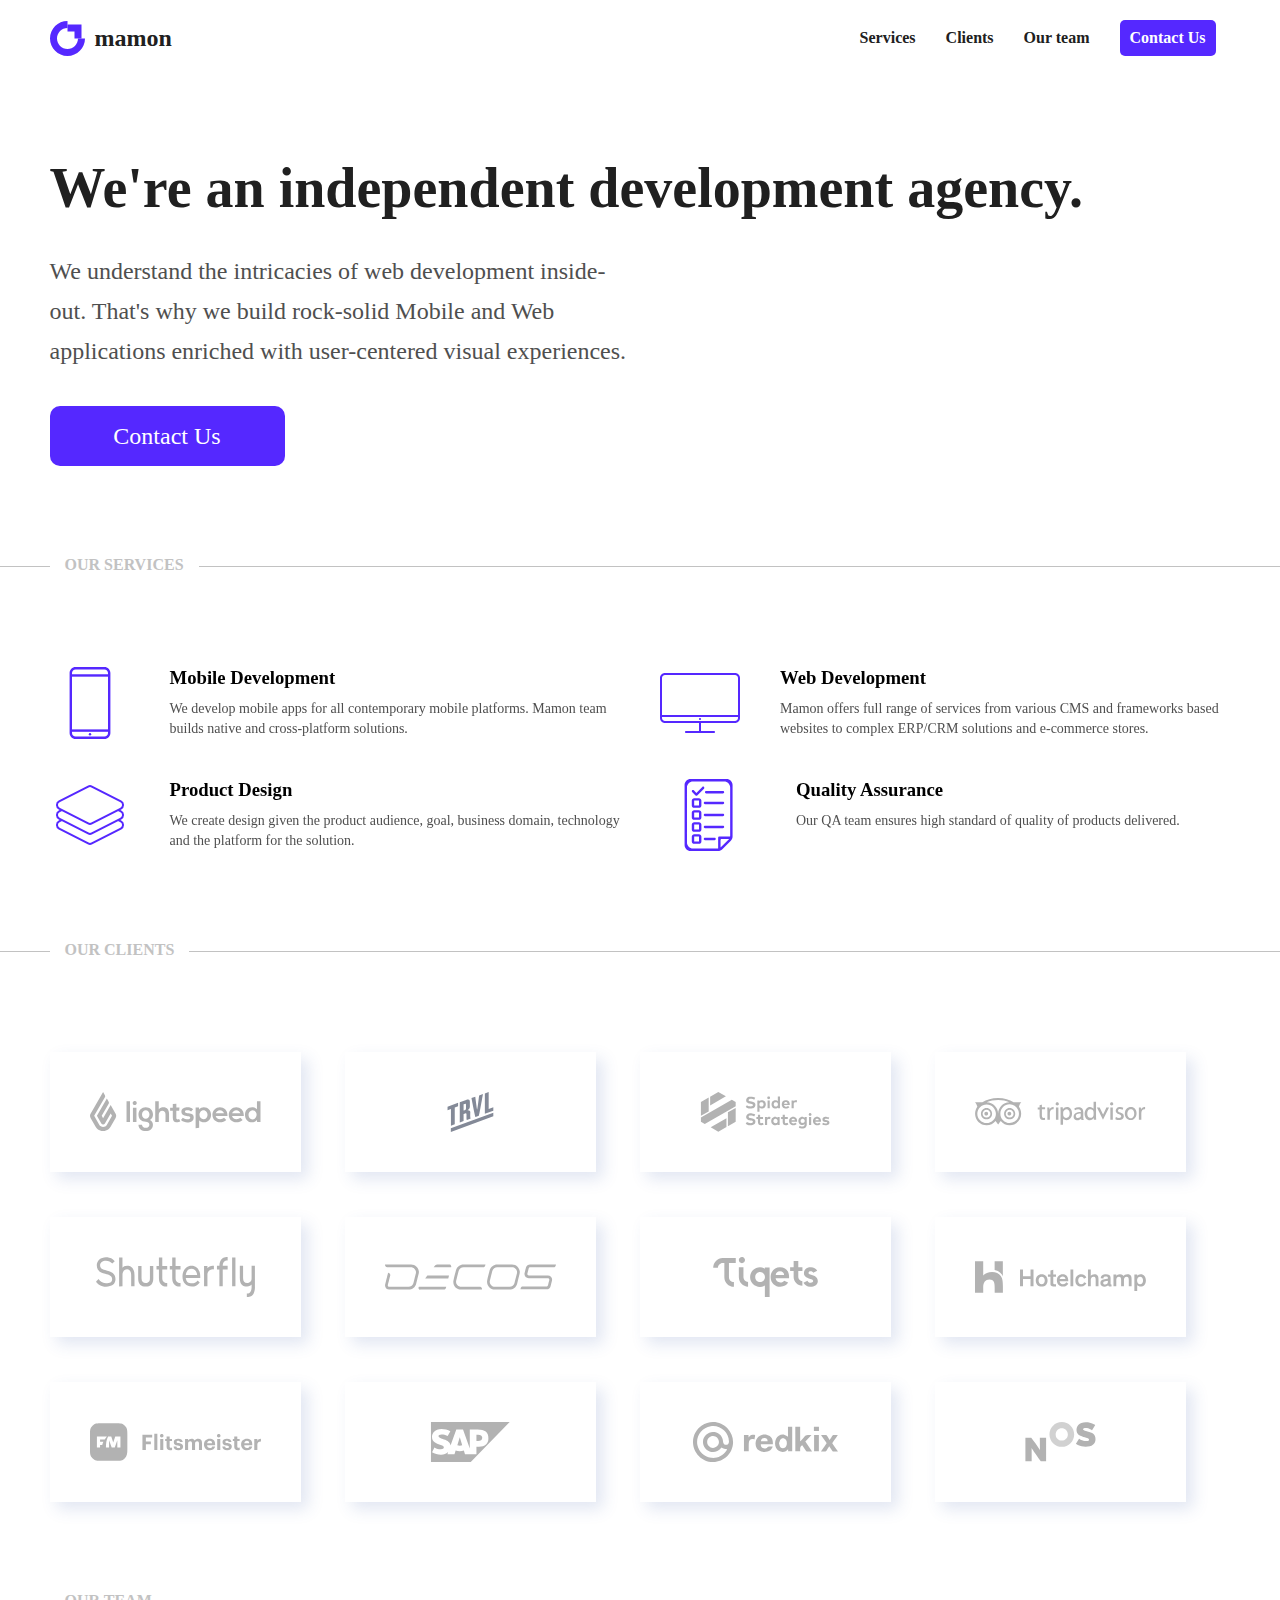
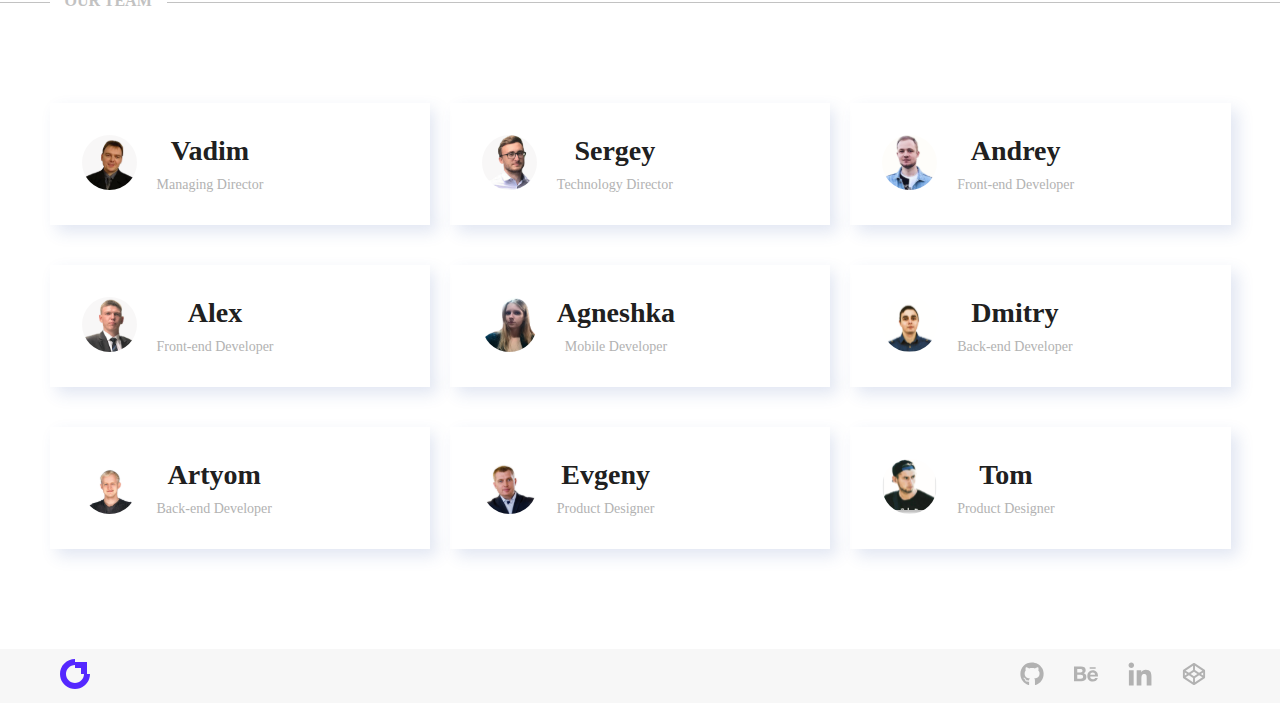
==== index.html @ 7d63278f "Mis à jour" ====
<!DOCTYPE html>
<html lang="en">

<head>
    <meta charset="UTF-8">
    <meta http-equiv="X-UA-Compatible" content="IE=edge">
    <meta name="viewport" content="width=device-width, initial-scale=1.0">
    <link rel="stylesheet" href="https://unpkg.com/aos@next/dist/aos.css" />
    <link rel="stylesheet" href="style.css">
    <title>Document</title>
</head>

<body>
    <header>
        <div class="logo__header">
            <img src="./logo.svg" alt="">
            <span>mamon</span>
        </div>

    <img src="/toggle.svg" alt="" style="width: 35px; height: 35px" class="humberger">

        
        <nav>
            <a href="#">Services</a>
            <a href="#">Clients</a>
            <a href="#">Our team</a>
            <a href="#" class="contact">Contact Us</a>
        </nav>
    </header>

    <section class="landing__page">
        <div class="container">
            <h1 class="title" data-aos="fade-left">We're an independent development agency.</h1>

            <div class="w-half">
                <p class="description">
                    We understand the intricacies of web development inside-out. That's why we build rock-solid Mobile
                    and Web applications enriched with user-centered visual experiences.
                </p>
                <p class="empty"></p>
            </div>
            <a href="#" class="contact__us">Contact Us</a>
        </div>
    </section>
    <!-- 
    <hr class='inlineHr hr1' ><span class="hr__services">OUR SERVICES</span>
<hr class='inlineHr hr2' /> -->

    <div id="border">
        <section class="landing__page">
            <h2>OUR SERVICES</h2>
            <div class="services">
                <div class="service1">
                    <img src="./images/iphone.svg" alt="" class="iphone">
                    <div data-aos="fade-left">
                        <h3>Mobile Development</h3>
                        <p>We develop mobile apps for all contemporary
                            mobile platforms. Mamon team builds
                            native and cross-platform solutions.</p>
                    </div>
                </div>
                <div class="service1">
                    <img src="./images/laptop.svg" alt="" class="laptop">
                    <div data-aos="fade-right">
                        <h3>Web Development</h3>
                        <p>Mamon offers full range of services from various
                            CMS and frameworks based websites to complex
                            ERP/CRM solutions and e-commerce stores.</p>
                    </div>
                </div>
                <div class="service1">
                    <img src="./images/product.svg" alt="" class="product">
                    <div data-aos="fade-left">
                        <h3>Product Design</h3>
                        <p>We create design given the product audience,
                            goal, business domain, technology and
                            the platform for the solution.</p>
                    </div>
                </div>
                <div class="service1">
                    <img src="./images/todo.svg" alt="" class="todo">
                    <div data-aos="fade-right">
                        <h3>Quality Assurance</h3>
                        <p>Our QA team ensures high standard of
                            quality of products delivered.
                        </p>
                    </div>
                </div>
            </div>
        </section>
    </div>

    <div id="border">
        <section class="landing__page">
            <h2>OUR CLIENTS</h2>
            <div class="grid">
                <img src="./clients/lightspeed.svg" alt="">
                <img src="./clients/trvl.svg" alt="">
                <img src="./clients/spider.svg" alt="">
                <img src="./clients/tripadvisor.svg" alt="">
                <img src="./clients/shutterfly.svg" alt="">
                <img src="./clients/decos.svg" alt="">
                <img src="./clients/tiqets.svg" alt="">
                <img src="./clients/hotelchamp.svg" alt="">
                <img src="./clients/flitsmeister.svg" alt="">
                <img src="./clients/sap.svg" alt="">
                <img src="./clients/redixx.svg" alt="">
                <img src="./clients/nos.svg" alt="">
            </div>
        </section>

    </div>
    <div id="border">
        <section class="landing__page">
            <h2>OUR TEAM</h2>
            <div class="team">
                <div class="card-detail">
                    <img src="./team/vadim.svg" alt="">
                    <div class="info">
                        <h1 class="name">Vadim</h1>
                        <p class="position">Managing Director</p>
                    </div>
                </div>

                <div class="card-detail">
                    <img src="./team/sergey.svg" alt="">
                    <div class="info">
                        <h1 class="name">Sergey</h1>
                        <p class="position">Technology Director</p>
                    </div>
                </div>

                <div class="card-detail">
                    <img src="./team/andrey.svg" alt="">
                    <div class="info">
                        <h1 class="name">Andrey</h1>
                        <p class="position">Front-end Developer</p>
                    </div>
                </div>

                <div class="card-detail">
                    <img src="./team/alex.svg" alt="">
                    <div class="info">
                        <h1 class="name">Alex</h1>
                        <p class="position">Front-end Developer</p>
                    </div>
                </div>

                <div class="card-detail">
                    <img src="./team/agneshka.svg" alt="">
                    <div class="info">
                        <h1 class="name">Agneshka</h1>
                        <p class="position">Mobile Developer</p>
                    </div>
                </div>

                <div class="card-detail">
                    <img src="./team/dimitry.svg" alt="">
                    <div class="info">
                        <h1 class="name">Dmitry</h1>
                        <p class="position">Back-end Developer</p>
                    </div>
                </div>

                <div class="card-detail">
                    <img src="./team/artyom.svg" alt="">
                    <div class="info">
                        <h1 class="name">Artyom</h1>
                        <p class="position">Back-end Developer</p>
                    </div>
                </div>

                <div class="card-detail">
                    <img src="./team/evegeny.svg" alt="">
                    <div class="info">
                        <h1 class="name">Evgeny</h1>
                        <p class="position">Product Designer</p>
                    </div>
                </div>

                <div class="card-detail">
                    <img src="./team/tom.svg" alt="">
                    <div class="info">
                        <h1 class="name">Tom</h1>
                        <p class="position">Product Designer</p>
                    </div>
                </div>

            </div>
        </section>


    </div>

    <div id="footer">

        <footer class="footer">
                <a href="#"><img src="./logo.svg" alt="" class="footer__logo" ></a>
                <div class="social">
                    <a href="#"><img src="./media/github.svg" alt="" class="social_logo" ></a>
                    <a href="#"> <img src="./media/beone.svg" alt="" class="social_logo" ></a>
                    <a href="#"> <img src="./media/linkdin.svg" alt="" class="social_logo" ></a>
                    <a href="#"> <img src="./media/codepen.svg" alt="" class="social_logo" ></a>

            
            </div>
        </footer>
    </div>
    <script src="https://unpkg.com/aos@next/dist/aos.js"></script>
  <script>
    AOS.init();
  </script>
</body>

</html>
---- style.css ----
*{
    padding: 0; 
    margin: 0; 
    box-sizing: border-box;
}
body {
    height: 200vh;
    font-family: Ubuntu;
    overflow-y: scroll;

}

a {
    text-decoration: none;
    color: #202020;
}
header {
    max-width: 1181px;
    width: 100%;
    margin: 20px auto;
    
}

/* width */
::-webkit-scrollbar {
    width: 10px;
   
  }
  
  /* Track */
  ::-webkit-scrollbar-track {
    background: #f1f1f1; 
  
  }
   
  /* Handle */
  ::-webkit-scrollbar-thumb {
    background-color: #21D4FD;
    background-image: linear-gradient(19deg, #21D4FD 0%, #B721FF 100%);
    

  }
  
  /* Handle on hover */
  ::-webkit-scrollbar-thumb:hover {
    background: #7c5feb; 
  }
header.active {
    position: fixed;
    width: 100%;

}
header  {
display: flex;
justify-content: space-between;

}
.humberger {
    display: none;
}
nav {
    display: flex; 
    justify-content: center; 
    align-items: center
}
nav a {
margin: 0 15px;
font-style: normal;
font-weight: bold;
font-size: 1rem;
line-height: 16px;
color: #202020;
}

nav .contact {
background: #5528FF;
border-radius: 5px;
font-style: normal;
font-weight: bold;
font-size: 1rem;
line-height: 16px;
color: #FFFFFF;
padding: 10px;
}
.logo__header {
    display: flex; 
    justify-content: center; 
    align-items: center
}

.logo__header img {
    width: 35px;
    height: 35px;
}
.logo__header span {
margin-left: 10px;
font-style: normal;
font-weight: bold;
font-size: 24px;
line-height: 28px;
text-align: center;
color: #202020;
display: flex; 
justify-content: center; 
align-items: center;
}


.landing__page {
    max-width: 1181px;
    margin: 100px auto;
}

.container h1 {

font-style: normal;
font-weight: bold;
font-size: 56px;
line-height: 65px;
color: #202020;
}

.w-half {
    display: flex;
    margin-top: 30px;
}
.w-half .description {
    width: 50%;
font-style: normal;
font-weight: normal;
font-size: 24px;
line-height: 40px;

color: #4F4F4F;
}
.w-half .empty{
    width: 50%;
}

.landing__page  .contact__us{
margin-top: 35px;
display: flex; 
justify-content: center; 
align-items: center;
background: #5528FF;
border-radius: 10px;
font-style: normal;
font-weight: normal;
font-size: 24px;
line-height: 28px;
color: #FFFFFF;
padding: 10px;
width: 235px;
height: 60px;
}



section .services {
    
    display: grid;
    grid-template-columns: repeat(2,1fr);
    gap: 40px;
}

.service1 {
    display: flex;
    justify-content: flex-start;
    
}

.service1 div {
    margin-left: 40px;
}

.service1 h3 {
    padding-bottom: 10px;
}

.services p {
    
    font-style: normal;
    font-weight: normal;
    font-size: 14px;
    line-height: 20px;
    color: #4F4F4F;

}

.product {
    display: flex; 
    justify-content: center; 
    align-items: center;
}

@media (max-width: 768px) {
    .humberger  {
        display: flex;
        justify-content: center; 
        align-items: center;
    }
   
  
    nav {
        display: none;
    }
}

@media (max-width: 768px) {
    section .services {
        display: grid;
        grid-template-columns: 1fr;
        gap: 40px;
        margin: 0 1rem;
    }
    .container {
        margin-left: 1rem;
    }
    .container h1 {
        font-size: 28px;
        line-height: 40px;
    }
    .empty {
        display: none;
    }

    .w-half .description {
        width: 100%;
    }

   
  
}
#border {
    position: relative;
    border-top: 1px solid #C2C2C2;
}
.landing__page h2 {
    position: absolute;
    top: -11px;
    font-size: 16px;
    font-weight: 700;
    background-color: #fff;
    color: #C2C2C2;
    padding: 0 15px;
    font-style: normal;
}
.grid {

   display: grid;
   /* grid-template-columns: repeat(4,1fr); */
   grid-template-columns: repeat(auto-fit, minmax(280px, 1fr));
   row-gap: 45px;
   /* text-align: center; */
  
}

.grid img {
    box-shadow: 
    inset 0 0 15px rgba(55, 84, 170,0),
    inset 0 0 20px rgba(255, 255, 255,0),
    7px 7px 15px rgba(55, 84, 170,.15),
    -7px -7px 20px rgba(255, 255, 255,1),
    inset 0px 0px 4px rgba(255, 255, 255,.2);
    padding: 2.5rem;
}

.grid img:hover {
    transform: scale(1.1);
    transition: transform 300ms ease-in-out;
    outline: 3px solid lightgrey;;
    outline-offset: -3px;
}


@media (max-width: 768px) {
    .landing__page .grid {
        display: grid;
        grid-template-columns: repeat(2,1fr);
        margin: 0 1rem;
        
    }
 
}

@media (max-width: 792px) {

    .landing__page .team {
        display: grid;
        grid-template-columns: repeat(2,1fr);
        margin-left: 5.5rem;
    }
}
@media (max-width: 500px) {
    .landing__page .grid {
        display: grid;
        grid-template-columns: 1fr;
        margin: 0 2rem;
       
    }
 
    .landing__page .grid img {
       
        width: 100%;
    }
   

}
@media (max-width:948px) {
    .landing__page .team {
        display: grid;
        grid-template-columns: 1fr;
      
    }

}
@media (max-width: 650px) {
    .landing__page .team {
        display: grid;
        grid-template-columns: 1fr;
        margin-left: 2rem;
        margin-right: 2rem;
    }
  

}

.team {
    display: grid;
    /* grid-template-columns: repeat(3, 1fr ); */
   grid-template-columns: repeat(auto-fit, minmax(300px, 1fr));
    column-gap: 20px;
    row-gap: 40px;
    
}
.team .card-detail {
    display: flex;
    box-shadow: 
    inset 0 0 15px rgba(55, 84, 170,0),
    inset 0 0 20px rgba(255, 255, 255,0),
    7px 7px 15px rgba(55, 84, 170,.15),
    -7px -7px 20px rgba(255, 255, 255,1),
    inset 0px 0px 4px rgba(255, 255, 255,.2);
     padding: 2rem;

    
}

.team .info {
    margin-left: 20px;
    display: flex; 
    flex-direction: column;
    justify-content: center; 
    align-items: center;

}

.team .info h1 {
margin-bottom: 10px;
font-style: normal;
font-weight: bold;
font-size: 28px;
line-height: 32px;
color: #202020;
}

.team .info p {
font-style: normal;
font-weight: normal;
font-size: 14px;
line-height: 16px;
color: #B2B2B2;
}

.team .card-detail img {
    border-radius: 50%;
    width: 55px;
    height: 55px;
}



#footer {
    background: #F7F7F7;
}

.footer__logo {
    width: 30px;
    height: 30px;
}

.footer {
    max-width: 1181px;
    margin: 0 auto;
    display: flex;
    justify-content: space-between;
    padding: 10px;
 
}

.footer .social {
    display: flex; 
    justify-content: center; 
    align-items: center;
}
.footer .social a {
margin: 0 15px;
}

.social__logo {
    width: 25px;
    height: 25px;
}
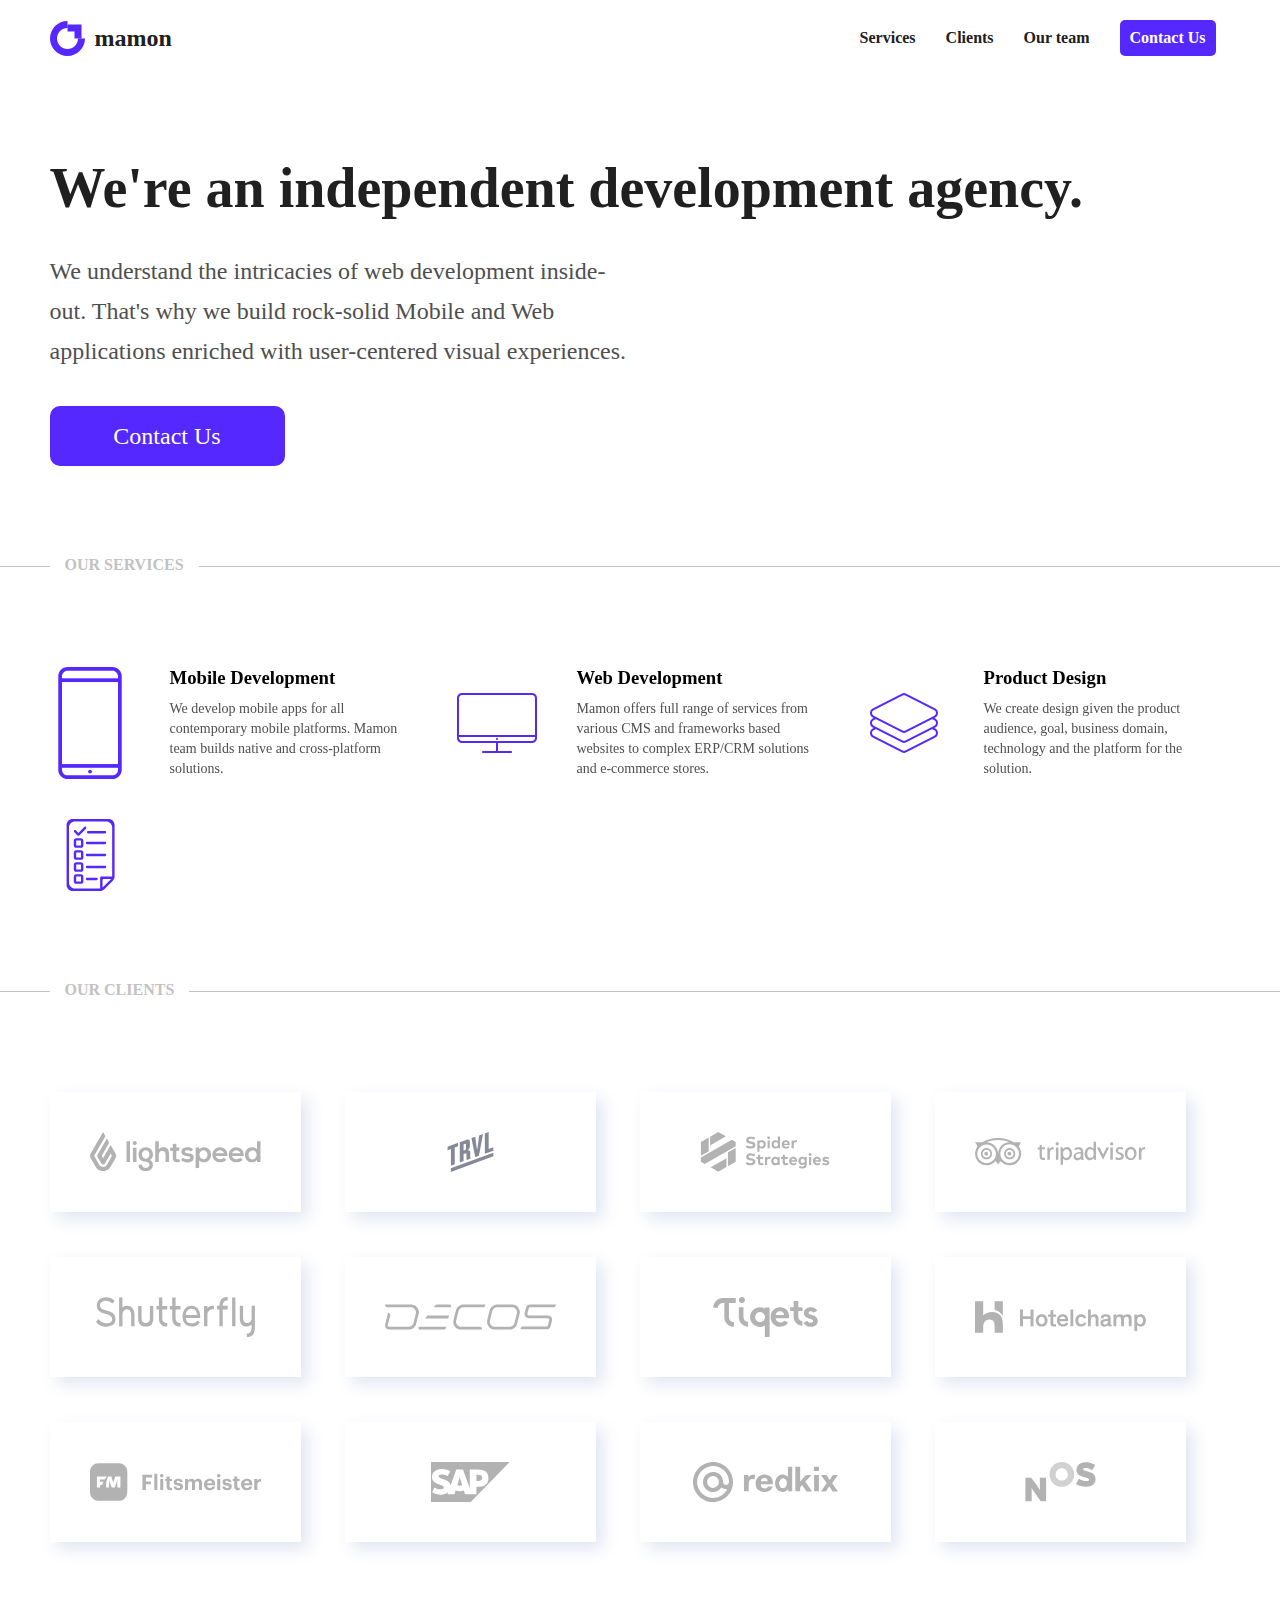
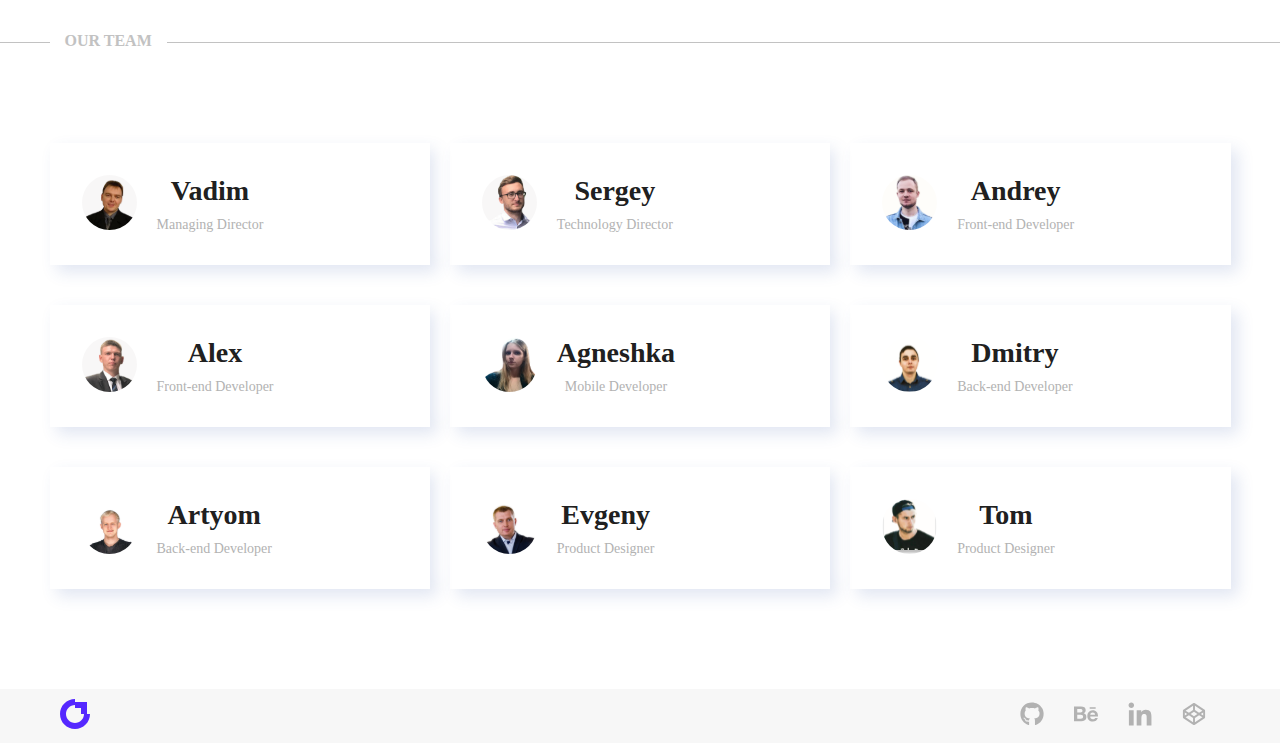
==== commit e3e02f90: "Add CSS Properties" ====
--- a/index.html
+++ b/index.html
@@ -42,9 +42,7 @@
             <a href="#" class="contact__us">Contact Us</a>
         </div>
     </section>
-    <!-- 
-    <hr class='inlineHr hr1' ><span class="hr__services">OUR SERVICES</span>
-<hr class='inlineHr hr2' /> -->
+  
 
     <div id="border">
         <section class="landing__page">
--- a/style.css
+++ b/style.css
@@ -159,7 +159,7 @@
 section .services {
     
     display: grid;
-    grid-template-columns: repeat(2,1fr);
+    grid-template-columns: repeat(auto-fit, minmax(280px, 1fr));
     gap: 40px;
 }
 
@@ -196,8 +196,12 @@
 @media (max-width: 768px) {
     .humberger  {
         display: flex;
-        justify-content: center; 
-        align-items: center;
+        /* justify-content: center; 
+        align-items: center; */
+        margin-right: 1rem;
+    }
+    .logo__header {
+        margin-left: 1rem;
     }
    
   
@@ -208,13 +212,13 @@
 
 @media (max-width: 768px) {
     section .services {
-        display: grid;
         grid-template-columns: 1fr;
         gap: 40px;
         margin: 0 1rem;
     }
     .container {
         margin-left: 1rem;
+        
     }
     .container h1 {
         font-size: 28px;
@@ -248,10 +252,8 @@
 .grid {
 
    display: grid;
-   /* grid-template-columns: repeat(4,1fr); */
    grid-template-columns: repeat(auto-fit, minmax(280px, 1fr));
    row-gap: 45px;
-   /* text-align: center; */
   
 }
 
@@ -314,12 +316,19 @@
     }
 
 }
-@media (max-width: 650px) {
+@media (min-width: 500px) and (max-width: 980px){
     .landing__page .team {
         display: grid;
+        grid-template-columns: 1fr 1fr;
+        /* margin-left: 2rem; */
+        margin-right: 2rem;
+    }
+  
+}
+@media (max-width: 360px){
+    .landing__page .team {
         grid-template-columns: 1fr;
-        margin-left: 2rem;
-        margin-right: 2rem;
+       
     }
   
 
@@ -327,7 +336,6 @@
 
 .team {
     display: grid;
-    /* grid-template-columns: repeat(3, 1fr ); */
    grid-template-columns: repeat(auto-fit, minmax(300px, 1fr));
     column-gap: 20px;
     row-gap: 40px;
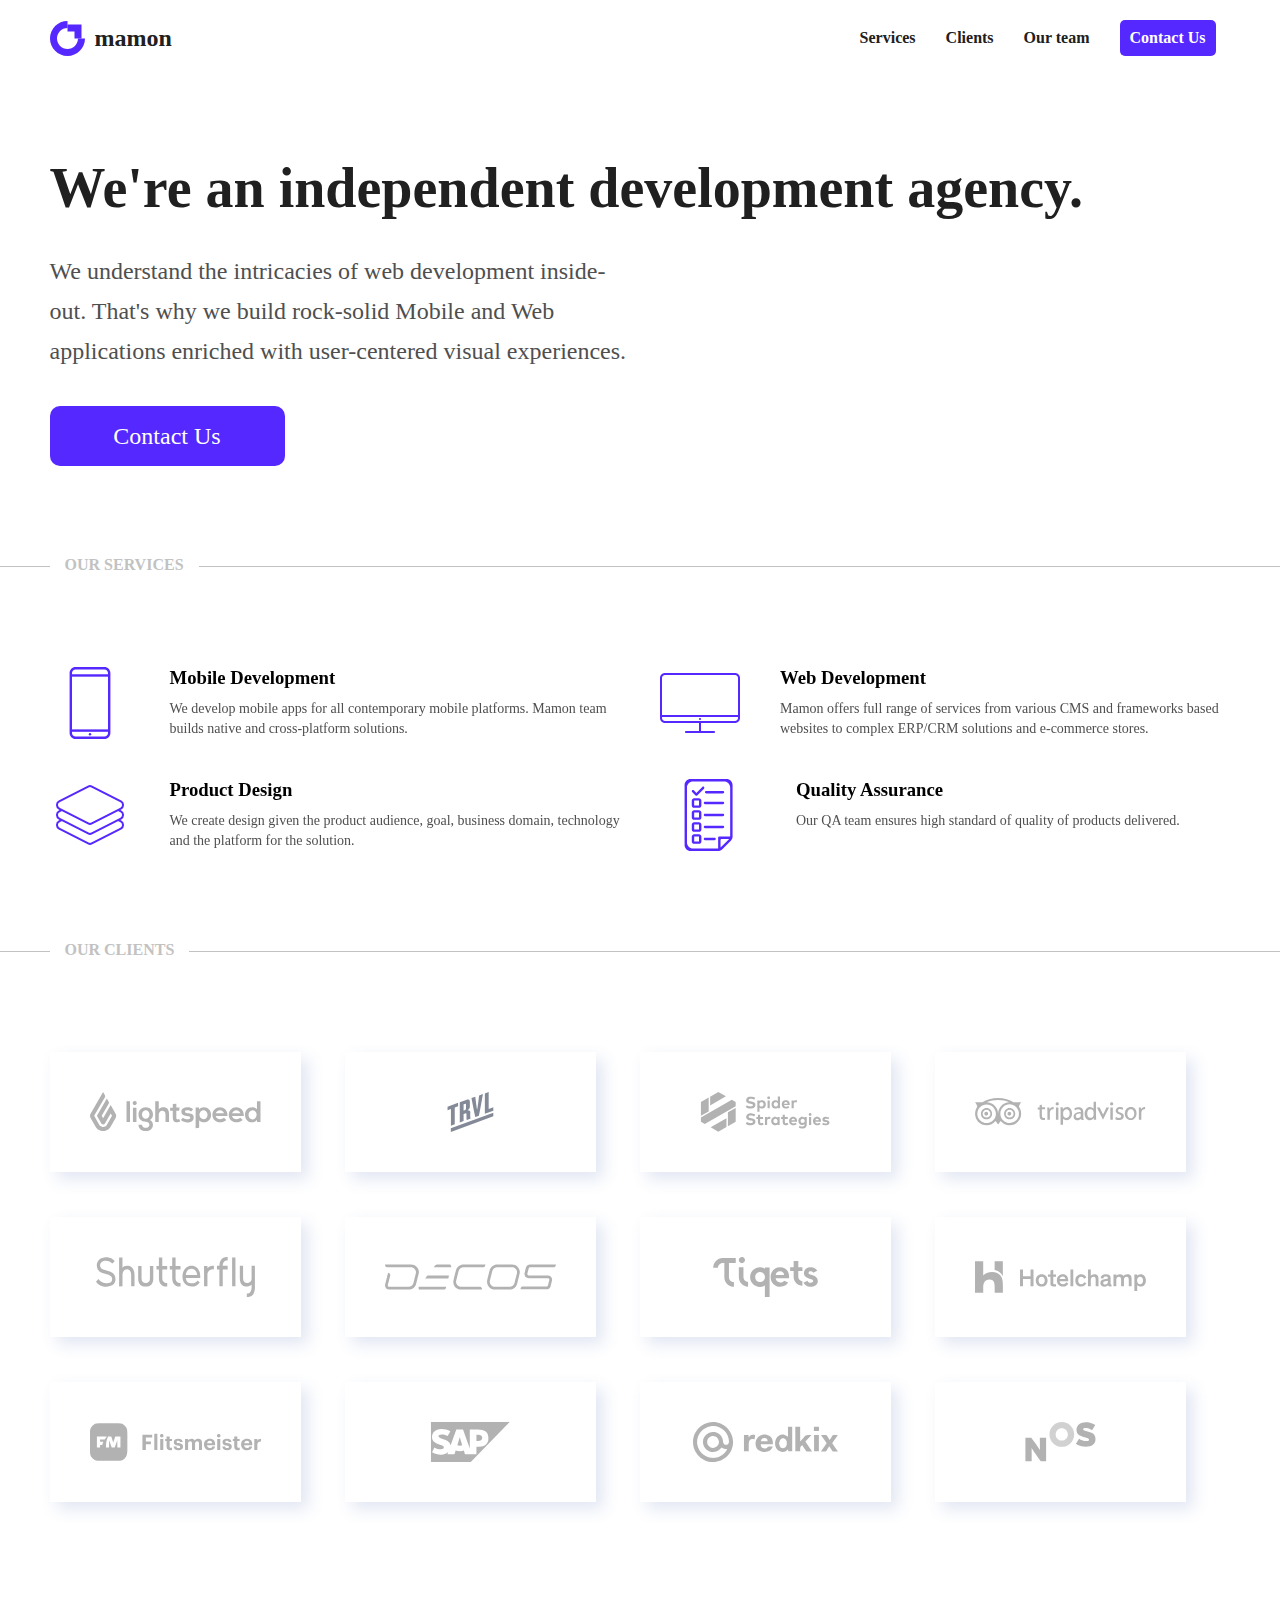
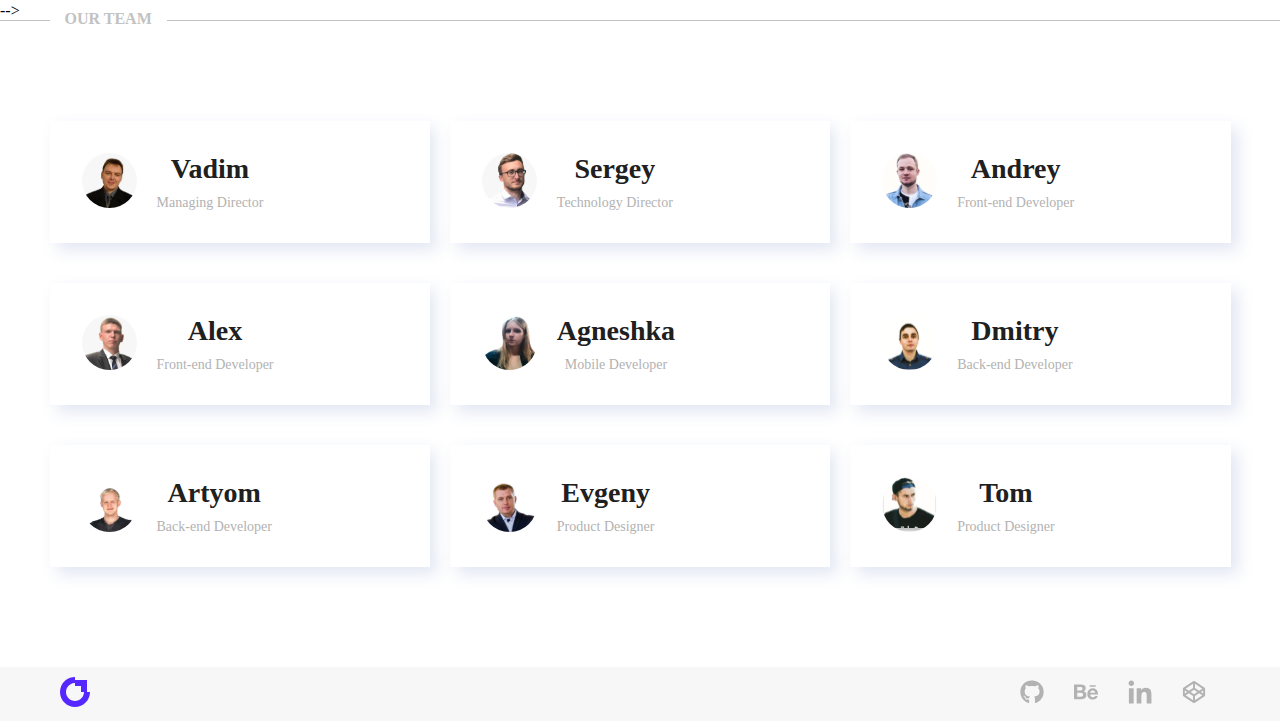
==== commit 9726b1e8: "Modication" ====
--- a/index.html
+++ b/index.html
@@ -27,6 +27,14 @@
             <a href="#" class="contact">Contact Us</a>
         </nav>
     </header>
+
+
+    <nav class="nav__mobile">
+        <a href="#">Services</a>
+        <a href="#">Clients</a>
+        <a href="#">Our team</a>
+        <a href="#" class="contact">Contact Us</a>
+    </nav>
 
     <section class="landing__page">
         <div class="container">
@@ -107,7 +115,7 @@
             </div>
         </section>
 
-    </div>
+    </div> -->
     <div id="border">
         <section class="landing__page">
             <h2>OUR TEAM</h2>
@@ -188,7 +196,7 @@
         </section>
 
 
-    </div>
+    </div> 
 
     <div id="footer">
 
@@ -207,6 +215,17 @@
     <script src="https://unpkg.com/aos@next/dist/aos.js"></script>
   <script>
     AOS.init();
+
+ 
+    const menu_btn = document.querySelector('.humberger');
+    console.log(menu_btn)
+	const mobile_menu = document.querySelector('.nav__mobile');
+
+	menu_btn.addEventListener('click', function () {
+		menu_btn.classList.toggle('activeMobile');
+		mobile_menu.classList.toggle('activeMobile');
+
+	});
   </script>
 </body>
 
--- a/style.css
+++ b/style.css
@@ -6,7 +6,7 @@
 body {
     height: 200vh;
     font-family: Ubuntu;
-    overflow-y: scroll;
+    /* overflow-y: scroll; */
 
 }
 
@@ -123,9 +123,12 @@
 .w-half {
     display: flex;
     margin-top: 30px;
+    
+
+
 }
 .w-half .description {
-    width: 50%;
+width: 50%;
 font-style: normal;
 font-weight: normal;
 font-size: 24px;
@@ -159,7 +162,9 @@
 section .services {
     
     display: grid;
-    grid-template-columns: repeat(auto-fit, minmax(280px, 1fr));
+    /* grid-template-columns: repeat(auto-fit, minmax(480px, 1fr)); */
+    grid-template-columns: repeat(2,1fr);
+
     gap: 40px;
 }
 
@@ -196,8 +201,6 @@
 @media (max-width: 768px) {
     .humberger  {
         display: flex;
-        /* justify-content: center; 
-        align-items: center; */
         margin-right: 1rem;
     }
     .logo__header {
@@ -418,4 +421,32 @@
 .social__logo {
     width: 25px;
     height: 25px;
-}+}
+
+/* CSS et Media Queries pour humberger navbar */
+
+.nav__mobile {
+    display: none;
+}
+
+@media (max-width: 768px) {
+
+    .nav__mobile {
+    
+        display: flex;
+        flex-direction: column;
+        align-items: center;
+        gap: 2rem;
+        transform: translateX(100%);
+        backdrop-filter: blur(2rem);
+        background-color: #c1c1c1;
+      
+
+    }
+
+    .nav__mobile.activeMobile {
+        transform: translateX(0%)
+
+    }
+
+}
